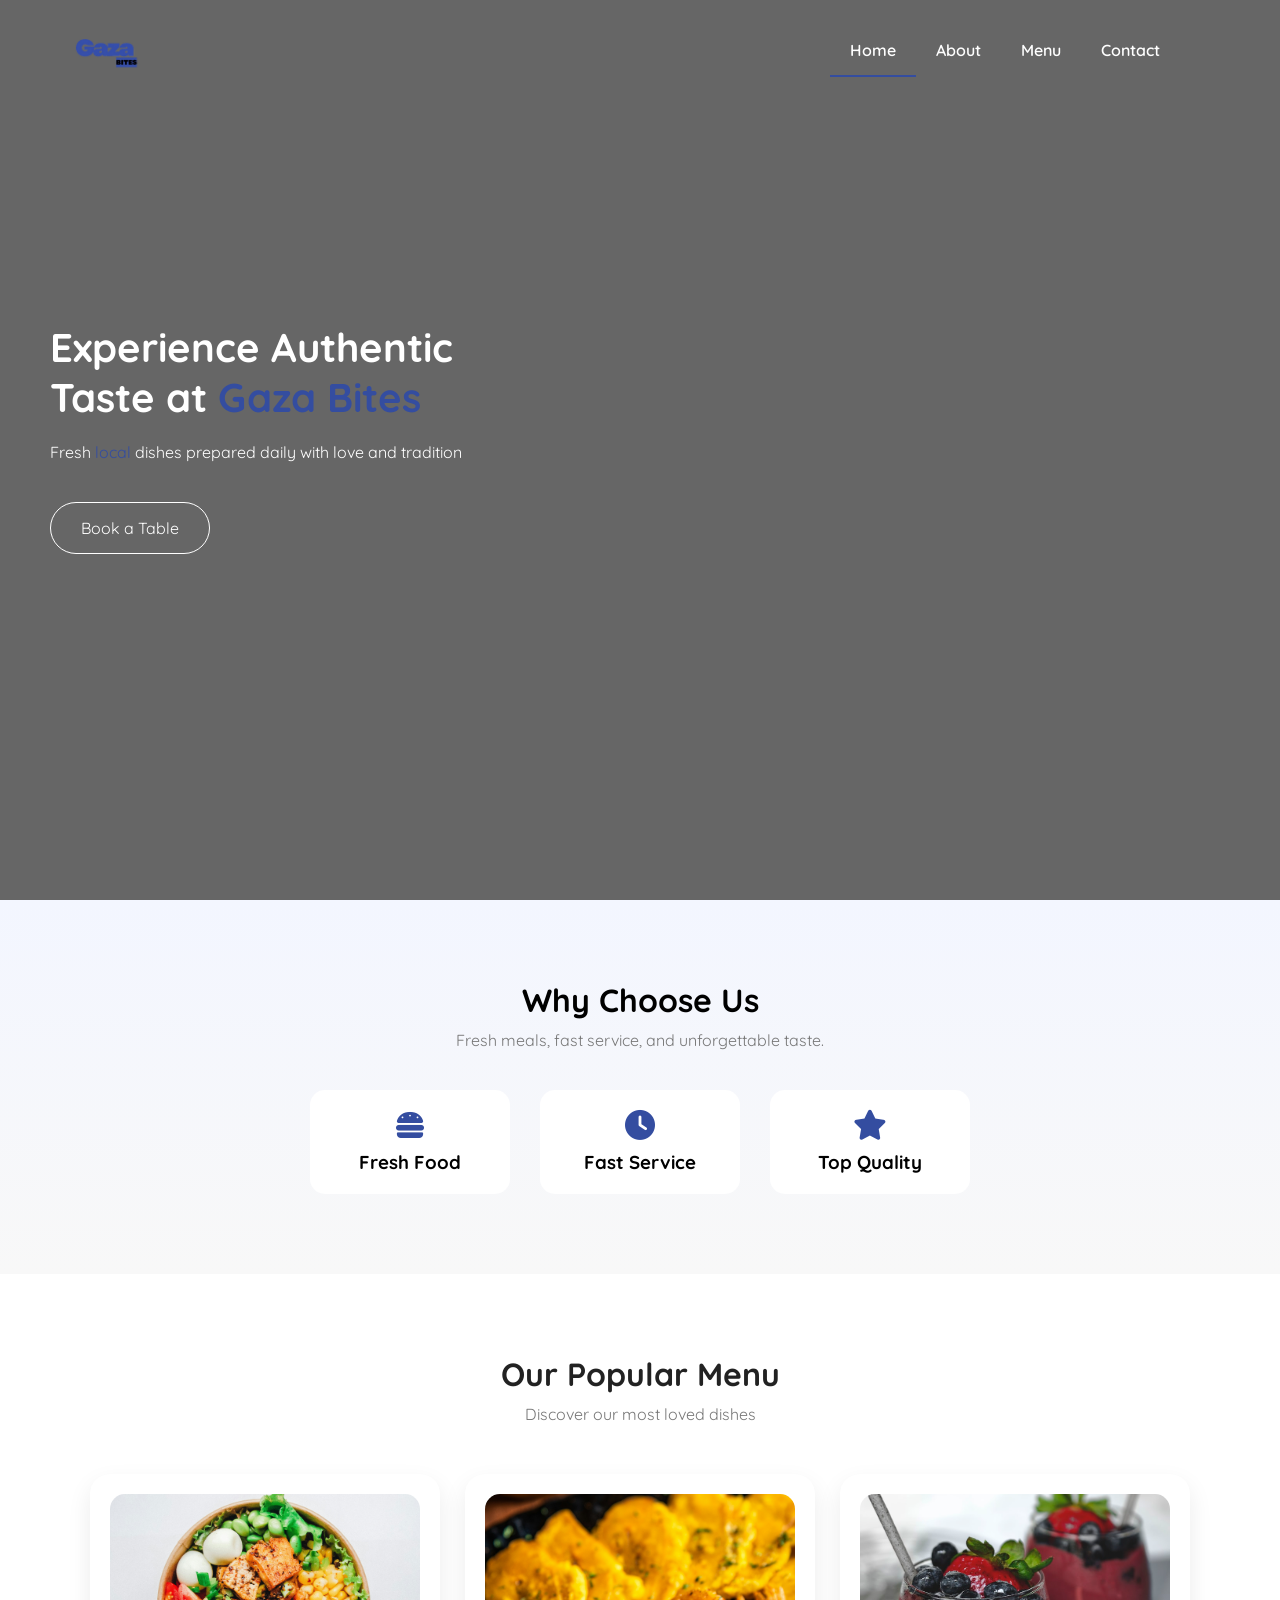
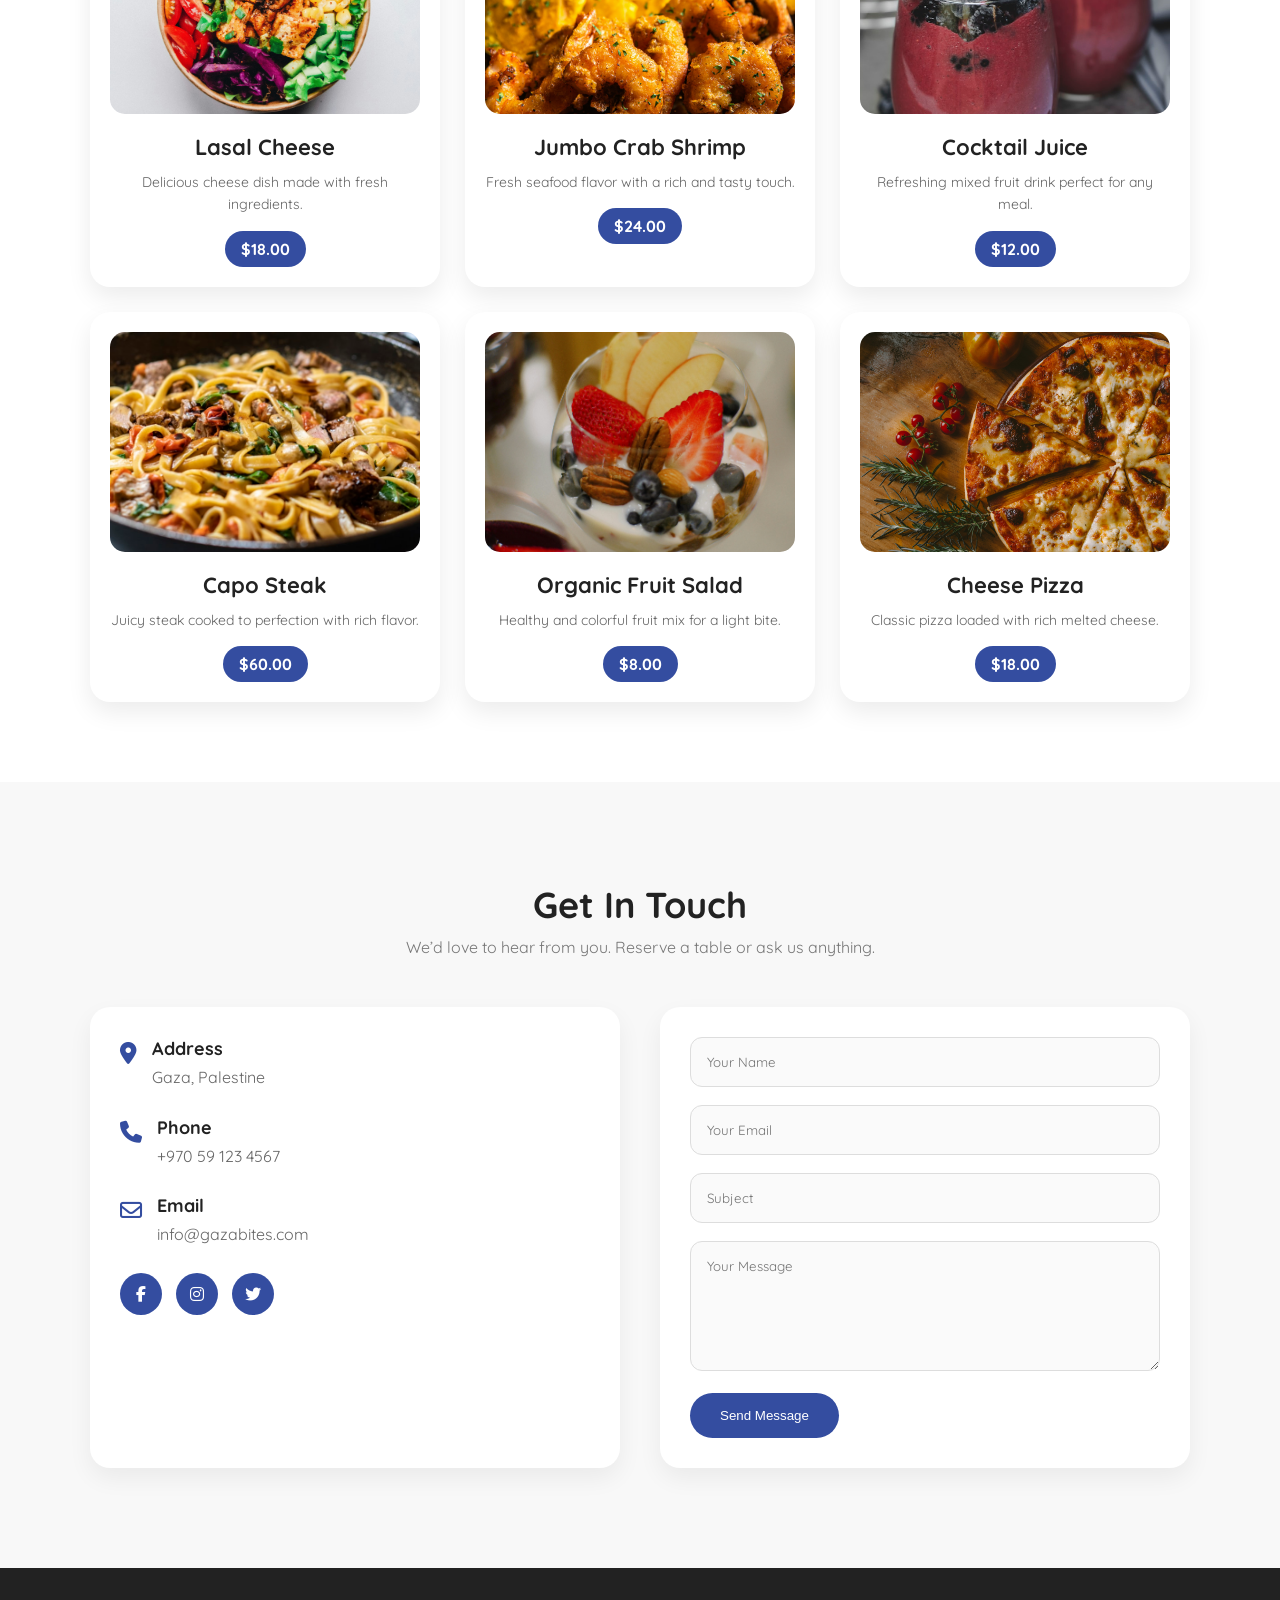
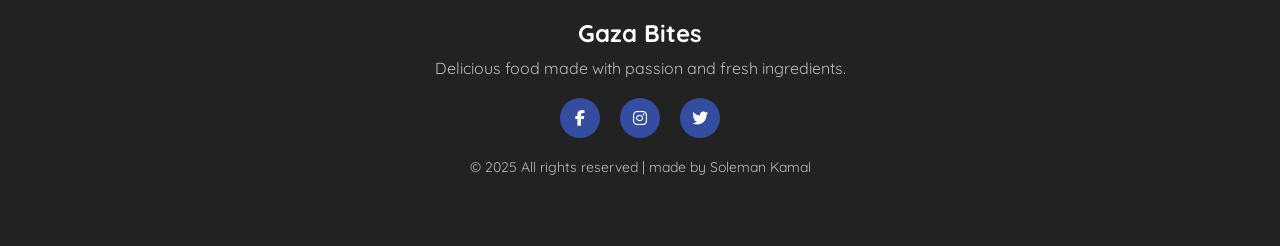
==== index.html @ 1a83a695 "Add files via upload" ====
<!doctype html>
<html lang="en">
  <head>
    <meta charset="UTF-8" />
    <meta http-equiv="X-UA-Compatible" content="IE=edge" />
    <meta name="viewport" content="width=device-width, initial-scale=1.0" />
    <title>Gaza Bites</title>

    <link rel="stylesheet" href="./style.css" />

    <link
      rel="stylesheet"
      href="https://cdnjs.cloudflare.com/ajax/libs/font-awesome/6.3.0/css/all.min.css"
      integrity="sha512-SzlrxWUlpfuzQ+pcUCosxcglQRNAq/DZjVsC0lE40xsADsfeQoEypE+enwcOiGjk/bSuGGKHEyjSoQ1zVisanQ=="
      crossorigin="anonymous"
      referrerpolicy="no-referrer"
    />

    <link rel="shortcut icon" type="image/x-icon" href="./favicon.ico" />
  </head>

  <body>
    <header>
      <div id="navbar">
        <img src="./img/Gaza_Bites-removebg-preview.png" alt="Gaza Bites" />
        <nav role="navigation">
          <ul>
            <li><a href="#home" class="home">Home</a></li>
            <li><a href="#about">About</a></li>
            <li><a href="#menu">Menu</a></li>
            <li><a href="#contact">Contact</a></li>
          </ul>
        </nav>
      </div>
      <div class="content">
        <h1>
          Experience Authentic Taste at<span class="primary-text">
            Gaza Bites
          </span>
        </h1>
        <p>
          Fresh <span class="primary-text">local</span> dishes prepared daily
          with love and tradition
        </p>
        <a href="#contact" class="btn btn-primary">Book a Table</a>
      </div>
    </header>

    <main>
      <section id="about">
        <div class="container">
          <h2>Why Choose Us</h2>
          <p class="subtitle">
            Fresh meals, fast service, and unforgettable taste.
          </p>

          <div class="features">
            <div class="feature">
              <i class="fa-solid fa-burger"></i>
              <h3>Fresh Food</h3>
            </div>

            <div class="feature">
              <i class="fa-solid fa-clock"></i>
              <h3>Fast Service</h3>
            </div>

            <div class="feature">
              <i class="fa-solid fa-star"></i>
              <h3>Top Quality</h3>
            </div>
          </div>
        </div>
      </section>

      <section id="menu">
        <div class="container">
          <div class="title">
            <h2>Our Popular Menu</h2>
            <p>Discover our most loved dishes</p>
          </div>

          <div class="menu-grid">
            <div class="menu-card">
              <img src="./img/foode1.jpg" alt="Lasal Cheese" />
              <h3>Lasal Cheese</h3>
              <p>Delicious cheese dish made with fresh ingredients.</p>
              <span>$18.00</span>
            </div>

            <div class="menu-card">
              <img src="./img/food2.jpg" alt="Jumbo Crab Shrimp" />
              <h3>Jumbo Crab Shrimp</h3>
              <p>Fresh seafood flavor with a rich and tasty touch.</p>
              <span>$24.00</span>
            </div>

            <div class="menu-card">
              <img src="./img/food3.jpg" alt="Cocktail Juice" />
              <h3>Cocktail Juice</h3>
              <p>Refreshing mixed fruit drink perfect for any meal.</p>
              <span>$12.00</span>
            </div>

            <div class="menu-card">
              <img src="./img/food4.jpg" alt="Capo Steak" />
              <h3>Capo Steak</h3>
              <p>Juicy steak cooked to perfection with rich flavor.</p>
              <span>$60.00</span>
            </div>

            <div class="menu-card">
              <img src="./img/food5.jpg" alt="Organic Fruit Salad" />
              <h3>Organic Fruit Salad</h3>
              <p>Healthy and colorful fruit mix for a light bite.</p>
              <span>$8.00</span>
            </div>

            <div class="menu-card">
              <img src="./img/food6.jpg" alt="Cheese Pizza" />
              <h3>Cheese Pizza</h3>
              <p>Classic pizza loaded with rich melted cheese.</p>
              <span>$18.00</span>
            </div>
          </div>
        </div>
      </section>

      
      <section id="contact">
        <div class="container">
          <div class="contact-header">
            <h2>Get In Touch</h2>
            <p>
              We’d love to hear from you. Reserve a table or ask us anything.
            </p>
          </div>

          <div class="contact-wrapper">
            <div class="contact-info">
              <div class="info-box">
                <i class="fa-solid fa-location-dot"></i>
                <div>
                  <h3>Address</h3>
                  <p>Gaza, Palestine</p>
                </div>
              </div>

              <div class="info-box">
                <i class="fa-solid fa-phone"></i>
                <div>
                  <h3>Phone</h3>
                  <p>+970 59 123 4567</p>
                </div>
              </div>

              <div class="info-box">
                <i class="fa-regular fa-envelope"></i>
                <div>
                  <h3>Email</h3>
                  <p>info@gazabites.com</p>
                </div>
              </div>

              <div class="social-links">
                <a href="#"><i class="fa-brands fa-facebook-f"></i></a>
                <a href="#"><i class="fa-brands fa-instagram"></i></a>
                <a href="#"><i class="fa-brands fa-twitter"></i></a>
              </div>
            </div>

            <form class="contact-form">
              <input type="text" placeholder="Your Name" />
              <input type="email" placeholder="Your Email" />
              <input type="text" placeholder="Subject" />
              <textarea rows="6" placeholder="Your Message"></textarea>
              <button type="submit" class="btn btn-third">Send Message</button>
            </form>
          </div>
        </div>
      </section>
    </main>
    <footer id="footer">
      <div class="footer-container">
        <h3>Gaza Bites</h3>
        <p>Delicious food made with passion and fresh ingredients.</p>

        <div class="footer-social">
          <a href="#"><i class="fa-brands fa-facebook-f"></i></a>
          <a href="#"><i class="fa-brands fa-instagram"></i></a>
          <a href="#"><i class="fa-brands fa-twitter"></i></a>
        </div>

        <p class="copy">© 2025 All rights reserved | made by Soleman Kamal</p>
      </div>
    </footer>
  </body>
</html>
---- style.css ----
@import url("https://fonts.googleapis.com/css2?family=Quicksand:wght@300;400;500;600;700&display=swap");

* {
  margin: 0;
  padding: 0;
  box-sizing: border-box;
}

html {
  scroll-behavior: smooth;
}

body {
  font-family: "Quicksand", sans-serif;
}

a {
  text-decoration: none;
  color: #fff;
}

ul {
  list-style: none;
}

.container {
  max-width: 1100px;
  margin: auto;
}


.btn {
  display: inline-block;
  padding: 15px 30px;
  border: none;
  border-radius: 15px;
  cursor: pointer;
}

.btn-primary {
  border: 1px solid #fff;
  border-radius:40px;
  transition: .5 ease ;
}

.btn-primary:hover{
  background: #344DA0;
}


.btn-secondary,
.btn-third:hover {
  background: #383848;
}


.btn-secondary:hover,
.btn-third {
  background: #e4b95b;
}

.primary-text {
  color: #344DA0;
}


header {
  height: 100vh;
  background: url("./img/pexels-saba-foods-2148476407-30119029.jpg") center center/cover no-repeat;
  position: relative;
}

#navbar {
  display: flex;
  justify-content: space-between;
  align-items: center;
  height: 100px;
  width: 100%;
}

#navbar img {
  width: 120px;
  height: 120px;
  margin-left: 50px;
}

nav ul {
  display: flex;
  margin-right: 100px;
}

nav ul li a {
  padding: 15px 20px;
  font-weight: 600;
}

nav ul li a:hover,.home {
  border-bottom: 2px solid #344DA0;
}

header .content {
  display: flex;
  flex-direction: column;
  align-items:start;
  justify-content: center;
  height: 75%; 
  margin-left: 50px;

}

header .content h1{
  width: 40%;
}
header::before {
  content: "";
  width: 100%;
  height: 100%;
  position: absolute;
  top: 0;
  left: 0;
  background: rgb(0, 0, 0, 0.6);
}

header .content h1 {
  font-size: 40px;
  color: #fff;
}

header .content p {
  color: #fff;
  margin: 20px 0 40px;
}

header * {
  z-index: 10;
}


#about {
  text-align: center;
  padding: 80px 20px;
  background: linear-gradient(to bottom, #f3f6ff, #f8f8f8);

}

#about h2 {
  font-size: 32px;
  margin-bottom: 10px;
}

#about .subtitle {
  color: #777;
  margin-bottom: 40px;
}

.features {
  display: flex;
  justify-content: center;
  gap: 30px;
}

.feature {
  background: #fff;
  padding: 20px;
  border-radius: 15px;
  width: 200px;
}

.feature i {
  font-size: 30px;
  margin-bottom: 10px;
  color: #344DA0;
}


#menu {
  padding: 80px 20px;
  background:#ffffff;
}

#menu .title {
  text-align: center;
  margin-bottom: 50px;
}

#menu .title h2 {
  font-size: 32px;
  color: #222;
  margin-bottom: 10px;
}

#menu .title p {
  color: #777;
}

.menu-grid {
  display: grid;
  grid-template-columns: repeat(3, 1fr);
  gap: 25px;
}

.menu-card {
  background: #fff;
  border-radius: 20px;
  padding: 20px;
  text-align: center;
  box-shadow: 0 10px 25px rgba(0, 0, 0, 0.08);
  transition: 0.3s;
}

.menu-card:hover {
  transform: translateY(-8px);
}

.menu-card img {
  width: 100%;
  height: 220px;
  object-fit: cover;
  border-radius: 15px;
  margin-bottom: 15px;
}

.menu-card h3 {
  font-size: 22px;
  margin-bottom: 10px;
  color: #222;
}

.menu-card p {
  font-size: 14px;
  color: #666;
  margin-bottom: 15px;
  line-height: 1.6;
}

.menu-card span {
  display: inline-block;
  background: #344DA0;
  color: #fff;
  padding: 8px 16px;
  border-radius: 30px;
  font-weight: bold;
}


@media (max-width: 900px) {
  .menu-grid {
    grid-template-columns: repeat(2, 1fr);
  }
}

@media (max-width: 600px) {
  .menu-grid {
    grid-template-columns: 1fr;
  }
} 


#contact {
  padding: 100px 20px;
  background: #f8f8f8;
}

.contact-header {
  text-align: center;
  margin-bottom: 50px;
}

.contact-header h2 {
  font-size: 36px;
  margin-bottom: 10px;
  color: #222;
}

.contact-header p {
  color: #777;
  font-size: 16px;
}

.contact-wrapper {
  display: flex;
  gap: 40px;
  align-items: stretch;
  justify-content: center;
}

.contact-info,
.contact-form {
  flex: 1;
  background: #fff;
  padding: 30px;
  border-radius: 20px;
  box-shadow: 0 10px 25px rgba(0, 0, 0, 0.06);
}

.info-box {
  display: flex;
  align-items: flex-start;
  gap: 15px;
  margin-bottom: 25px;
}

.info-box i {
  font-size: 22px;
  color: #344DA0;
  margin-top: 5px;
}

.info-box h3 {
  font-size: 18px;
  margin-bottom: 5px;
  color: #222;
}

.info-box p {
  color: #666;
  line-height: 1.6;
}

.social-links {
  margin-top: 20px;
}

.social-links a {
  display: inline-flex;
  align-items: center;
  justify-content: center;
  width: 42px;
  height: 42px;
  background: #344DA0;
  color: #fff;
  border-radius: 50%;
  margin-right: 10px;
  transition: 0.3s;
}

.social-links a:hover {
  background: #222;
}

.contact-form input,
.contact-form textarea {
  width: 100%;
  padding: 16px;
  margin-bottom: 18px;
  border: 1px solid #ddd;
  border-radius: 12px;
  font-family: inherit;
  background: #fafafa;
}

.contact-form input:focus,
.contact-form textarea:focus {
  outline: none;
  border-color: #344DA0;
}

.contact-form button {
  background: #344DA0;
  color: #fff;
  border-radius: 30px;
}

@media (max-width: 768px) {
  .contact-wrapper {
    flex-direction: column;
  }
}

#footer {
  background: #222;
  color: #fff;
  padding: 50px 20px;
  text-align: center;
}

.footer-container h3 {
  font-size: 24px;
  margin-bottom: 10px;
}

.footer-container p {
  color: #bbb;
  margin-bottom: 20px;
}

.footer-social a {
  display: inline-flex;
  width: 40px;
  height: 40px;
  background: #344DA0;
  color: #fff;
  align-items: center;
  justify-content: center;
  border-radius: 50%;
  margin: 0 8px;
  transition: 0.3s;
}

.footer-social a:hover {
  background: #fff;
  color: #344DA0;
}

.copy {
  margin-top: 20px;
  font-size: 14px;
  color: #888;
}

@media (max-width: 1000px) {
  #navbar img {
    margin-left: 20px;
  }

  nav ul {
    margin-right: 20px;
  }

  nav ul li a {
    padding: 10px;
  }

  header .content h1 {
    font-size: 28px;
  }

  #about {
    height: auto;
    padding: 4rem 2rem;
  }

  #about .about-content p {
    margin-right: 2rem;
  }

  #about img {
    width: 250px;
  }

  #offers .offers-items img {
    width: 150px;
  }

  #offers .offers-items h3 {
    font-size: 18px;
  }

  #menu .menu-items {
    display: block;
  }

  #contact .contact-content {
    flex-direction: column;
  }

  @media (max-width: 600px) {
    #navbar {
      flex-direction: column;
    }

    #navbar img {
      margin-bottom: 20px;
    }

    header .content h1 {
      font-size: 18px;
    }

    header .content p {
      font-size: 14px;
    }

    #about .about-content {
      flex-direction: column;
    }

    #about .about-content a {
      margin: 2rem 0;
    }

    #about img {
      display: none;
    }

    #offers {
      height: auto;
      padding: 30px 10px;
    }

    #offers .offers-items {
      flex-direction: column;
    }

    #menu .menu-items .menu-item {
      margin: 20px 10px;
    }

    #daytime .daytime-items {
      display: block;
      height: auto;
      padding: 30px 0;
    }

    #daytime .daytime-items .daytime-item {
      margin-top: 20px;
    }

    #contact .contact-info,
    form {
      width: 80%;
    }
  }
}
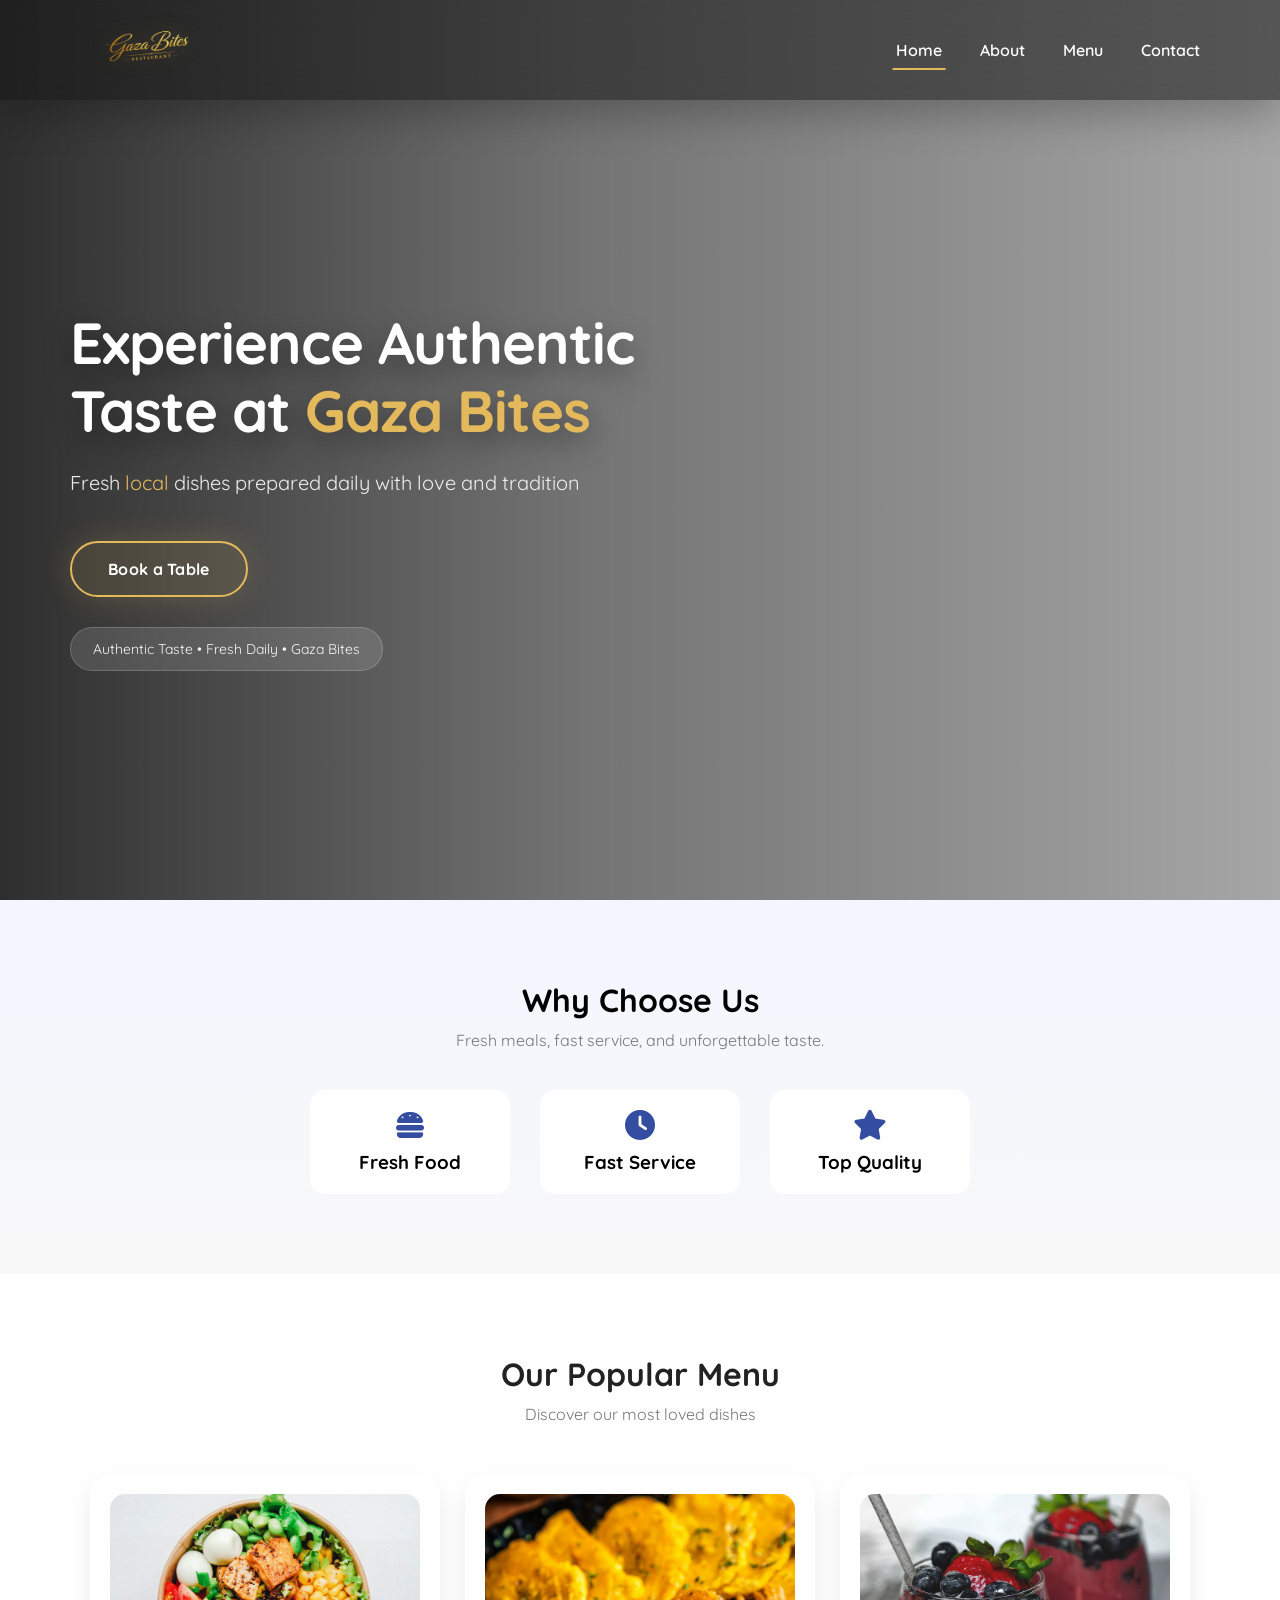
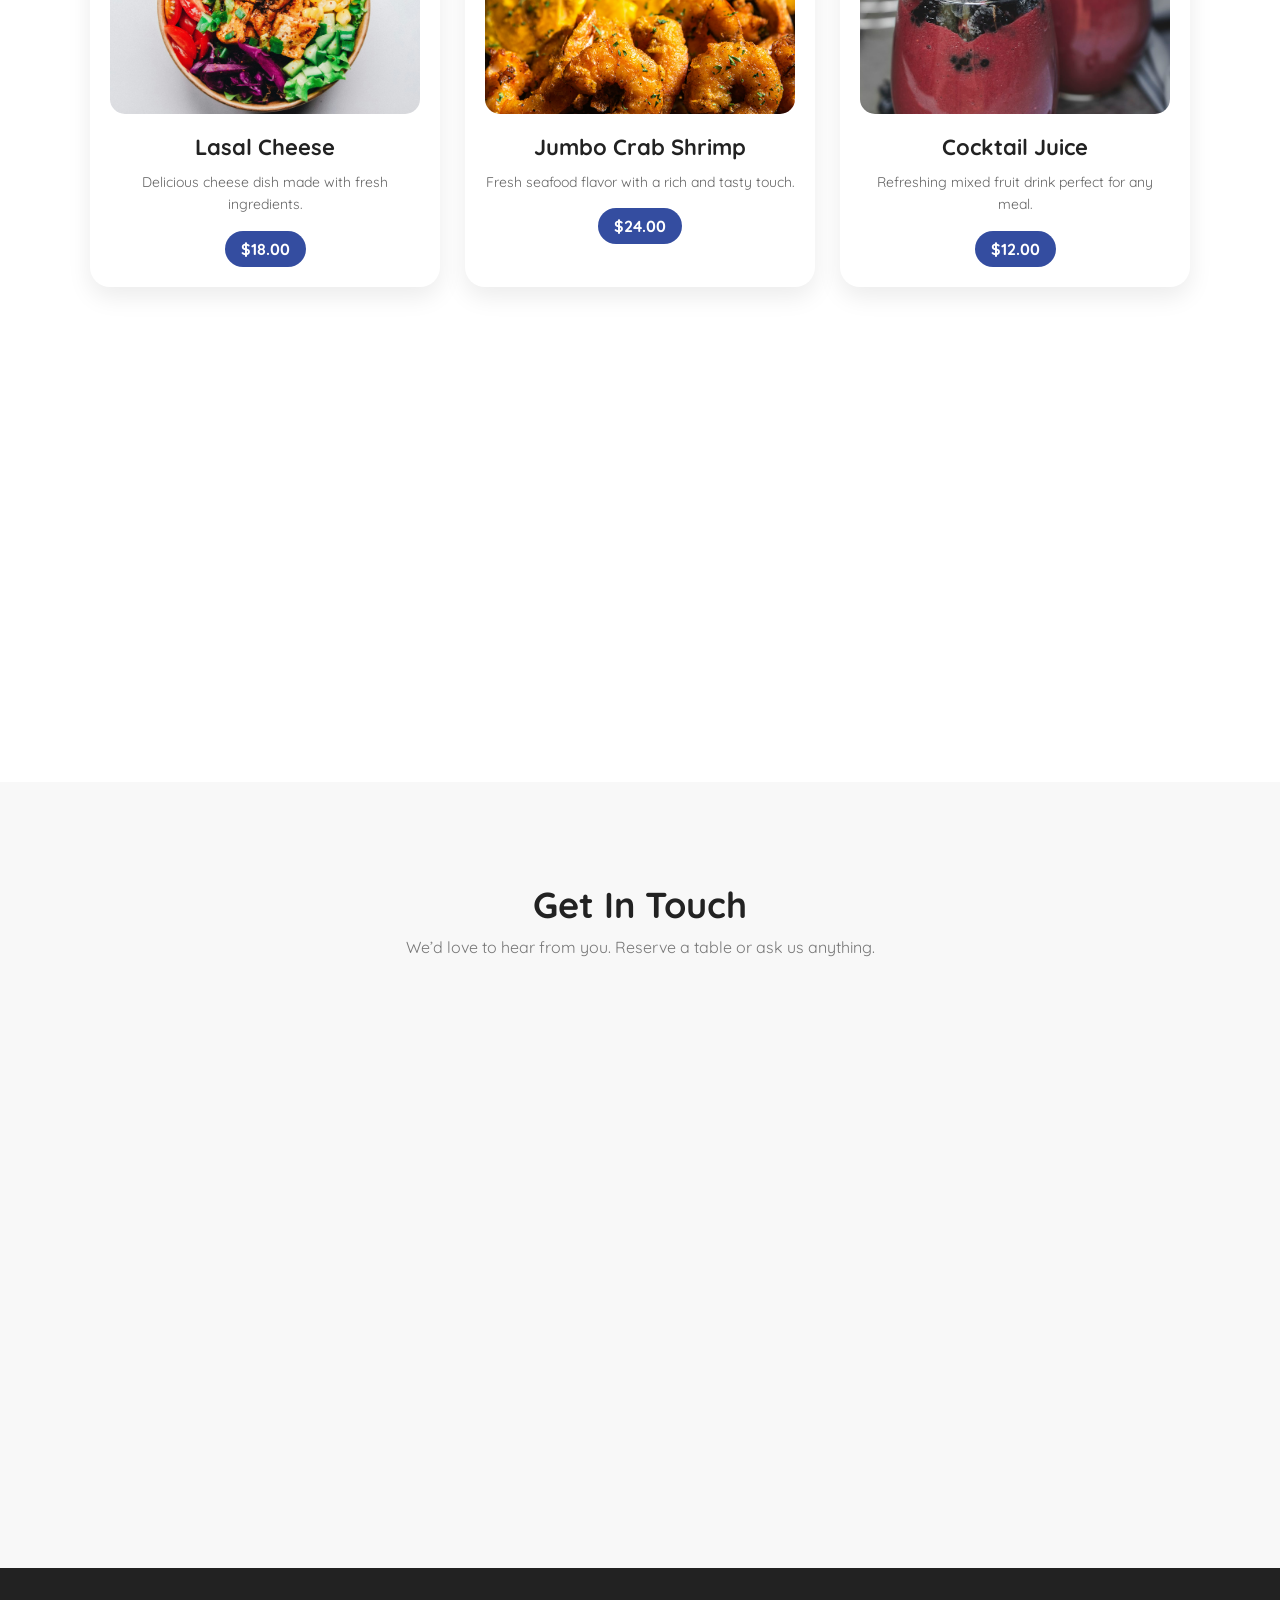
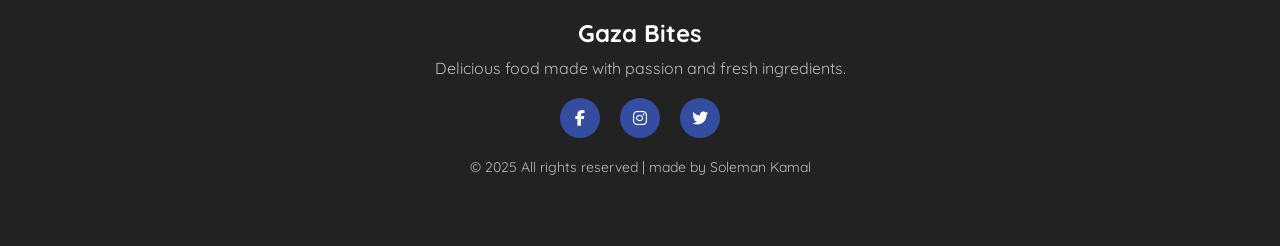
==== commit 32bf069d: "Upload clean Gaza Bites website" ====
--- a/index.html
+++ b/index.html
@@ -22,7 +22,13 @@
   <body>
     <header>
       <div id="navbar">
-        <img src="./img/Gaza_Bites-removebg-preview.png" alt="Gaza Bites" />
+        <a href="index.html" class="logo-wrap">
+          <img
+            src="./img/ChatGPT Image 5 يونيو 2026، 02_53_19 م.png"
+            alt="Gaza Bites"
+            class="site-logo"
+          />
+        </a>
         <nav role="navigation">
           <ul>
             <li><a href="#home" class="home">Home</a></li>
@@ -42,7 +48,7 @@
           Fresh <span class="primary-text">local</span> dishes prepared daily
           with love and tradition
         </p>
-        <a href="#contact" class="btn btn-primary">Book a Table</a>
+        <a href="menu.html" class="btn btn-primary">Book a Table</a>
       </div>
     </header>
 
@@ -126,7 +132,6 @@
         </div>
       </section>
 
-      
       <section id="contact">
         <div class="container">
           <div class="contact-header">
@@ -194,5 +199,6 @@
         <p class="copy">© 2025 All rights reserved | made by Soleman Kamal</p>
       </div>
     </footer>
+    <script src="./script.js"></script>
   </body>
 </html>
--- a/style.css
+++ b/style.css
@@ -27,7 +27,6 @@
   max-width: 1100px;
   margin: auto;
 }
-
 
 .btn {
   display: inline-block;
@@ -39,34 +38,32 @@
 
 .btn-primary {
   border: 1px solid #fff;
-  border-radius:40px;
-  transition: .5 ease ;
-}
-
-.btn-primary:hover{
-  background: #344DA0;
-}
-
+  border-radius: 40px;
+  transition: 0.5 ease;
+}
+
+.btn-primary:hover {
+  background: #344da0;
+}
 
 .btn-secondary,
 .btn-third:hover {
   background: #383848;
 }
 
-
 .btn-secondary:hover,
 .btn-third {
   background: #e4b95b;
 }
 
 .primary-text {
-  color: #344DA0;
-}
-
+  color: #344da0;
+}
 
 header {
   height: 100vh;
-  background: url("./img/pexels-saba-foods-2148476407-30119029.jpg") center center/cover no-repeat;
+  background: url("./img/pexels-saba-foods-2148476407-30119029.jpg") center
+    center/cover no-repeat;
   position: relative;
 }
 
@@ -94,21 +91,21 @@
   font-weight: 600;
 }
 
-nav ul li a:hover,.home {
-  border-bottom: 2px solid #344DA0;
-}
+/* nav ul li a:hover,
+.home {
+  border-bottom: 2px solid #344da0;
+} */
 
 header .content {
   display: flex;
   flex-direction: column;
-  align-items:start;
+  align-items: start;
   justify-content: center;
-  height: 75%; 
+  height: 75%;
   margin-left: 50px;
-
-}
-
-header .content h1{
+}
+
+header .content h1 {
   width: 40%;
 }
 header::before {
@@ -135,12 +132,10 @@
   z-index: 10;
 }
 
-
 #about {
   text-align: center;
   padding: 80px 20px;
   background: linear-gradient(to bottom, #f3f6ff, #f8f8f8);
-
 }
 
 #about h2 {
@@ -169,13 +164,12 @@
 .feature i {
   font-size: 30px;
   margin-bottom: 10px;
-  color: #344DA0;
-}
-
+  color: #344da0;
+}
 
 #menu {
   padding: 80px 20px;
-  background:#ffffff;
+  background: #ffffff;
 }
 
 #menu .title {
@@ -235,14 +229,13 @@
 
 .menu-card span {
   display: inline-block;
-  background: #344DA0;
+  background: #344da0;
   color: #fff;
   padding: 8px 16px;
   border-radius: 30px;
   font-weight: bold;
 }
 
-
 @media (max-width: 900px) {
   .menu-grid {
     grid-template-columns: repeat(2, 1fr);
@@ -253,8 +246,7 @@
   .menu-grid {
     grid-template-columns: 1fr;
   }
-} 
-
+}
 
 #contact {
   padding: 100px 20px;
@@ -302,7 +294,7 @@
 
 .info-box i {
   font-size: 22px;
-  color: #344DA0;
+  color: #344da0;
   margin-top: 5px;
 }
 
@@ -327,7 +319,7 @@
   justify-content: center;
   width: 42px;
   height: 42px;
-  background: #344DA0;
+  background: #344da0;
   color: #fff;
   border-radius: 50%;
   margin-right: 10px;
@@ -352,11 +344,11 @@
 .contact-form input:focus,
 .contact-form textarea:focus {
   outline: none;
-  border-color: #344DA0;
+  border-color: #344da0;
 }
 
 .contact-form button {
-  background: #344DA0;
+  background: #344da0;
   color: #fff;
   border-radius: 30px;
 }
@@ -388,7 +380,7 @@
   display: inline-flex;
   width: 40px;
   height: 40px;
-  background: #344DA0;
+  background: #344da0;
   color: #fff;
   align-items: center;
   justify-content: center;
@@ -399,7 +391,7 @@
 
 .footer-social a:hover {
   background: #fff;
-  color: #344DA0;
+  color: #344da0;
 }
 
 .copy {
@@ -512,3 +504,303 @@
     }
   }
 }
+
+body {
+  overflow-x: hidden;
+}
+
+#navbar {
+  transition: 0.4s ease;
+}
+
+#navbar.scrolled {
+  position: fixed;
+  top: 0;
+  left: 0;
+  background: rgba(20, 20, 20, 0.85);
+  backdrop-filter: blur(12px);
+  box-shadow: 0 8px 30px rgba(0, 0, 0, 0.3);
+  z-index: 999;
+}
+
+.hidden {
+  opacity: 0;
+  transform: translateY(45px);
+  transition: 0.8s ease;
+}
+
+.show {
+  opacity: 1;
+  transform: translateY(0);
+}
+
+.menu-card {
+  position: relative;
+  overflow: hidden;
+}
+
+.menu-card::before {
+  content: "";
+  position: absolute;
+  top: var(--y);
+  left: var(--x);
+  width: 0;
+  height: 0;
+  background: radial-gradient(circle, rgba(52, 77, 160, 0.22), transparent 60%);
+  transform: translate(-50%, -50%);
+  transition:
+    width 0.4s,
+    height 0.4s;
+  pointer-events: none;
+}
+
+.menu-card:hover::before {
+  width: 260px;
+  height: 260px;
+}
+
+.feature {
+  transition: 0.4s ease;
+}
+
+.feature:hover {
+  transform: translateY(-10px) scale(1.04);
+  box-shadow: 0 15px 35px rgba(52, 77, 160, 0.18);
+}
+
+.btn-third.sent {
+  background: #22c55e;
+}
+
+.full-menu-page {
+  min-height: 100vh;
+  padding-top: 70px;
+  background: linear-gradient(to bottom, #f3f6ff, #ffffff);
+}
+
+.order-btn {
+  display: block;
+  width: fit-content;
+  margin: 18px auto 0;
+  padding: 10px 22px;
+  background: #344DA0;
+  color: white;
+  border-radius: 30px;
+  font-weight: 700;
+  transition: 0.3s;
+}
+
+.order-btn:hover {
+  background: #e4b95b;
+  color: #222;
+  transform: translateY(-3px);
+}
+
+/* ===== Luxury Hero Upgrade ===== */
+
+header {
+  background-position: center;
+  overflow: hidden;
+}
+
+header::before {
+  background:
+    linear-gradient(90deg, rgba(0, 0, 0, 0.82) 0%, rgba(0, 0, 0, 0.55) 45%, rgba(0, 0, 0, 0.35) 100%);
+}
+
+#navbar {
+  position: fixed;
+  top: 0;
+  left: 0;
+  padding: 0 70px;
+  background: rgba(20, 20, 20, 0.55);
+  backdrop-filter: blur(14px);
+  box-shadow: 0 15px 40px rgba(0, 0, 0, 0.25);
+  z-index: 999;
+}
+
+#navbar img {
+  width: 95px;
+  height: 95px;
+  object-fit: contain;
+  margin-left: 0;
+}
+
+nav ul {
+  margin-right: 0;
+  gap: 18px;
+}
+
+nav ul li a {
+  position: relative;
+  padding: 12px 10px;
+  font-size: 16px;
+  transition: 0.3s;
+}
+
+nav ul li a::after {
+  content: "";
+  position: absolute;
+  left: 50%;
+  bottom: 2px;
+  width: 0;
+  height: 2px;
+  background: #e4b95b;
+  transform: translateX(-50%);
+  transition: 0.3s;
+}
+
+nav ul li a:hover::after,
+nav ul li a.home::after {
+  width: 80%;
+}
+
+nav ul li a:hover {
+  color: #e4b95b;
+}
+
+header .content {
+  height: 100%;
+  max-width: 720px;
+  margin-left: 70px;
+  padding-top: 80px;
+  animation: heroFade 1s ease forwards;
+}
+
+header .content h1 {
+  width: 100%;
+  font-size: 58px;
+  line-height: 1.18;
+  font-weight: 700;
+  letter-spacing: -1px;
+  text-shadow: 0 10px 30px rgba(0, 0, 0, 0.45);
+}
+
+header .content p {
+  font-size: 20px;
+  max-width: 620px;
+  line-height: 1.8;
+  color: #eee;
+}
+
+.primary-text {
+  color: #e4b95b;
+}
+
+.btn-primary {
+  padding: 16px 36px;
+  border: 2px solid #e4b95b;
+  background: rgba(228, 185, 91, 0.1);
+  color: #fff;
+  font-weight: 700;
+  letter-spacing: 0.3px;
+  box-shadow: 0 0 30px rgba(228, 185, 91, 0.2);
+  position: relative;
+  overflow: hidden;
+}
+
+.btn-primary::before {
+  content: "";
+  position: absolute;
+  top: 0;
+  left: -120%;
+  width: 100%;
+  height: 100%;
+  background: linear-gradient(90deg, transparent, rgba(255,255,255,.35), transparent);
+  transition: 0.6s;
+}
+
+.btn-primary:hover::before {
+  left: 120%;
+}
+
+.btn-primary:hover {
+  background: #e4b95b;
+  color: #111;
+  transform: translateY(-4px);
+  box-shadow: 0 18px 40px rgba(228, 185, 91, 0.35);
+}
+
+header .content::after {
+  content: "Authentic Taste • Fresh Daily • Gaza Bites";
+  display: inline-block;
+  margin-top: 30px;
+  padding: 12px 22px;
+  border-radius: 50px;
+  background: rgba(255, 255, 255, 0.12);
+  color: #f5f5f5;
+  backdrop-filter: blur(10px);
+  border: 1px solid rgba(255,255,255,.18);
+  font-size: 14px;
+}
+
+@keyframes heroFade {
+  from {
+    opacity: 0;
+    transform: translateY(35px);
+  }
+  to {
+    opacity: 1;
+    transform: translateY(0);
+  }
+}
+
+@media (max-width: 800px) {
+  #navbar {
+    padding: 15px 20px;
+    height: auto;
+    flex-direction: column;
+    gap: 10px;
+  }
+
+  #navbar img {
+    width: 75px;
+    height: 75px;
+  }
+
+  nav ul {
+    gap: 8px;
+    flex-wrap: wrap;
+    justify-content: center;
+  }
+
+  nav ul li a {
+    font-size: 14px;
+    padding: 8px;
+  }
+
+  header .content {
+    margin-left: 0;
+    padding: 180px 25px 60px;
+    align-items: center;
+    text-align: center;
+  }
+
+  header .content h1 {
+    font-size: 36px;
+  }
+
+  header .content p {
+    font-size: 16px;
+  }
+}
+
+.logo-wrap {
+  display: flex;
+  align-items: center;
+  justify-content: center;
+}
+
+#navbar .site-logo {
+  width: 165px;
+  height: auto;
+  object-fit: contain;
+  margin-left: 0;
+  filter: drop-shadow(0 0 10px rgba(228, 185, 91, 0.25));
+}
+
+@media (max-width: 800px) {
+  #navbar .site-logo {
+    width: 125px;
+  }
+}
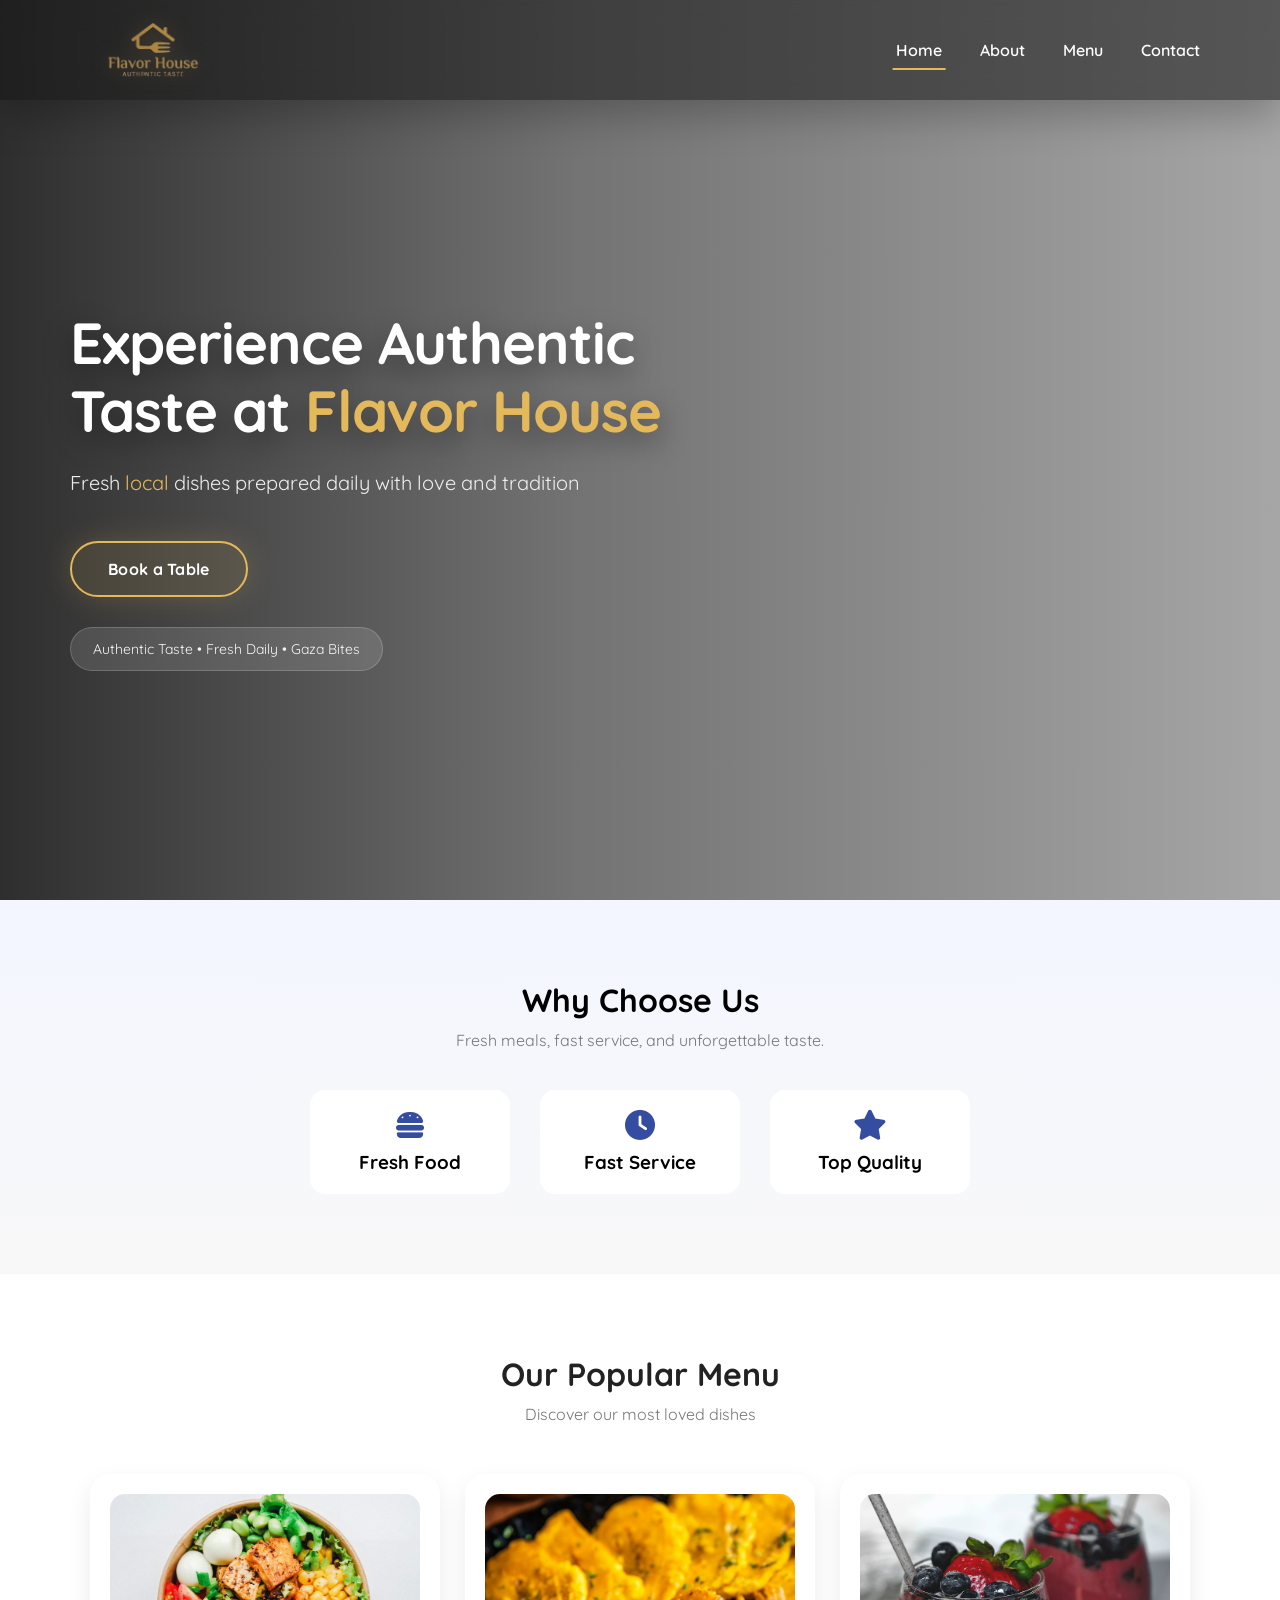
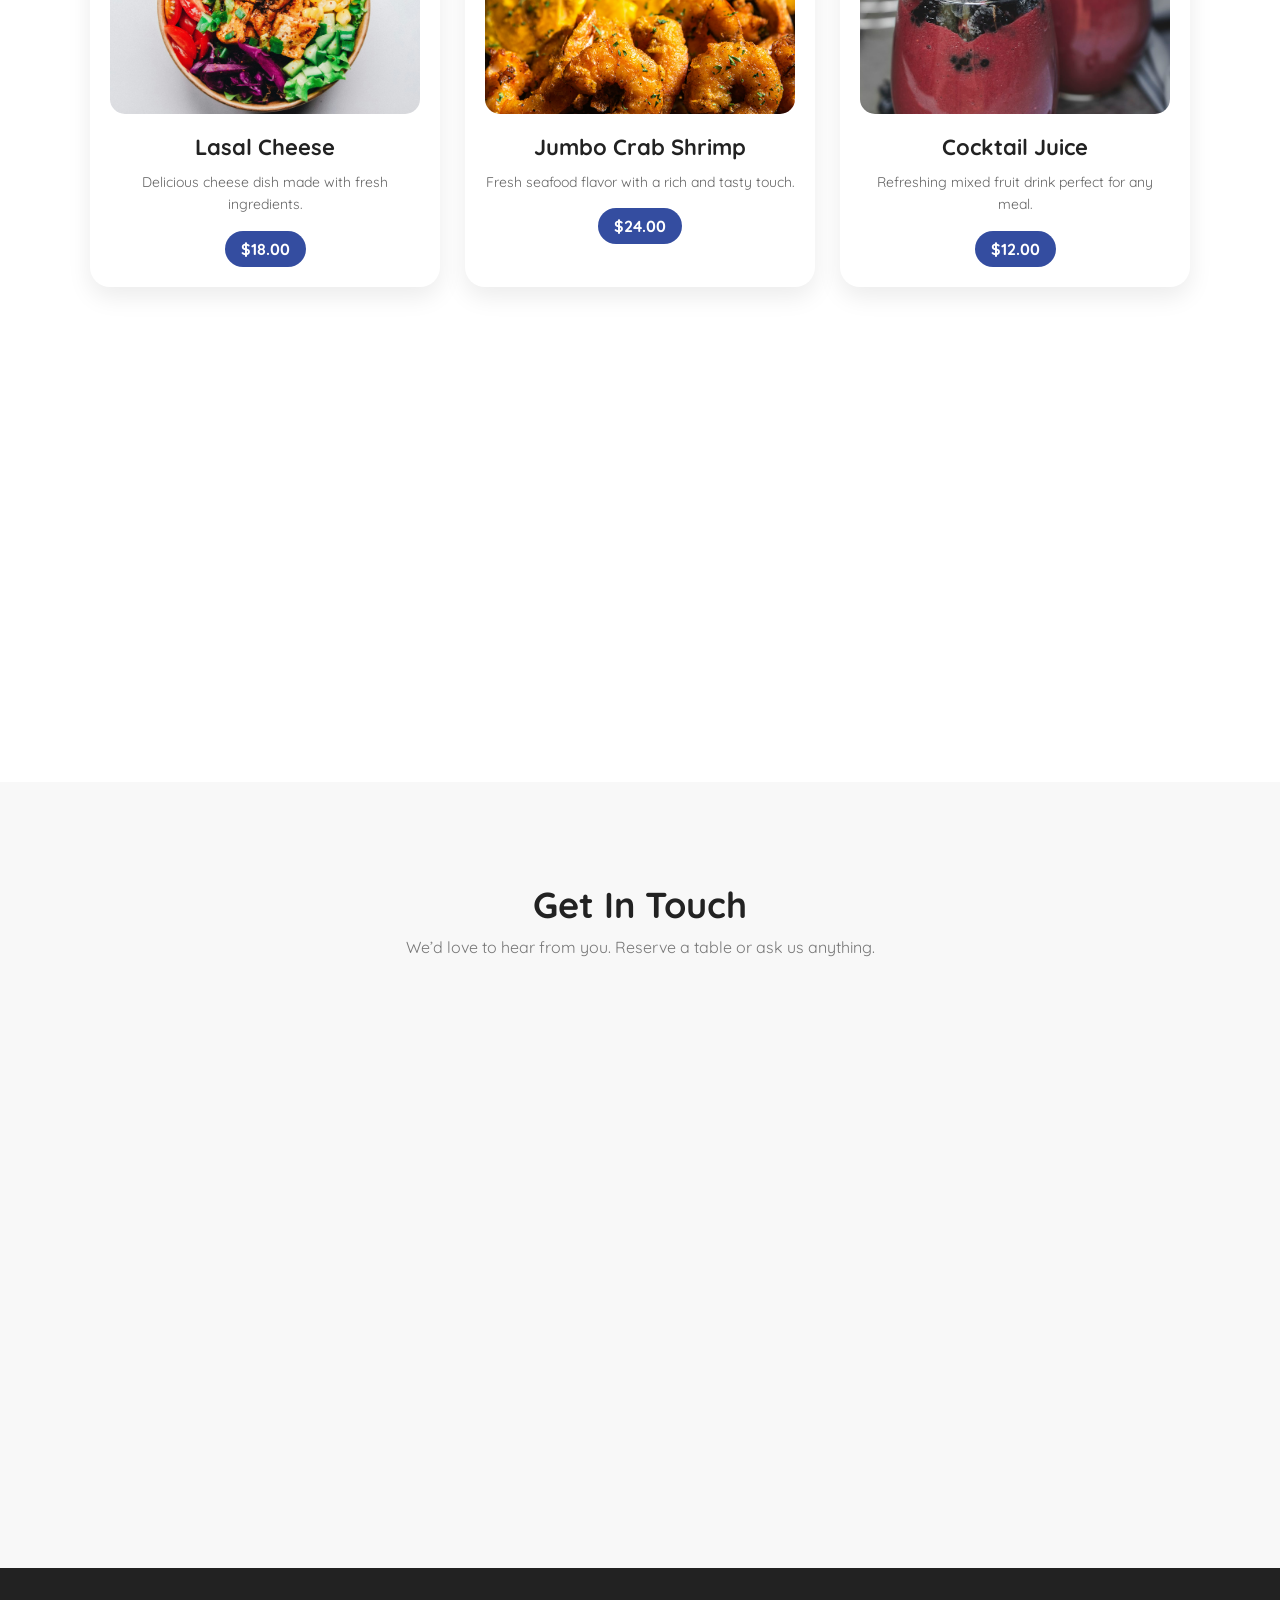
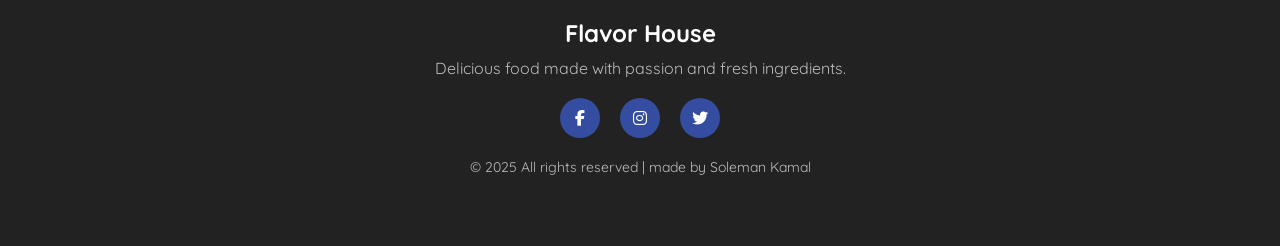
==== commit e9bdd2be: "logo" ====
--- a/index.html
+++ b/index.html
@@ -4,7 +4,7 @@
     <meta charset="UTF-8" />
     <meta http-equiv="X-UA-Compatible" content="IE=edge" />
     <meta name="viewport" content="width=device-width, initial-scale=1.0" />
-    <title>Gaza Bites</title>
+    <title>Flavor House</title>
 
     <link rel="stylesheet" href="./style.css" />
 
@@ -24,8 +24,8 @@
       <div id="navbar">
         <a href="index.html" class="logo-wrap">
           <img
-            src="./img/ChatGPT Image 5 يونيو 2026، 02_53_19 م.png"
-            alt="Gaza Bites"
+            src="./img/Gemini_Generated_Image_3bdapc3bdapc3bda (1).png"
+            alt="Flavor House"
             class="site-logo"
           />
         </a>
@@ -41,7 +41,7 @@
       <div class="content">
         <h1>
           Experience Authentic Taste at<span class="primary-text">
-            Gaza Bites
+            Flavor House
           </span>
         </h1>
         <p>
@@ -163,7 +163,7 @@
                 <i class="fa-regular fa-envelope"></i>
                 <div>
                   <h3>Email</h3>
-                  <p>info@gazabites.com</p>
+                  <p>info@flavorhouse.com</p>
                 </div>
               </div>
 
@@ -187,7 +187,7 @@
     </main>
     <footer id="footer">
       <div class="footer-container">
-        <h3>Gaza Bites</h3>
+        <h3>Flavor House</h3>
         <p>Delicious food made with passion and fresh ingredients.</p>
 
         <div class="footer-social">
